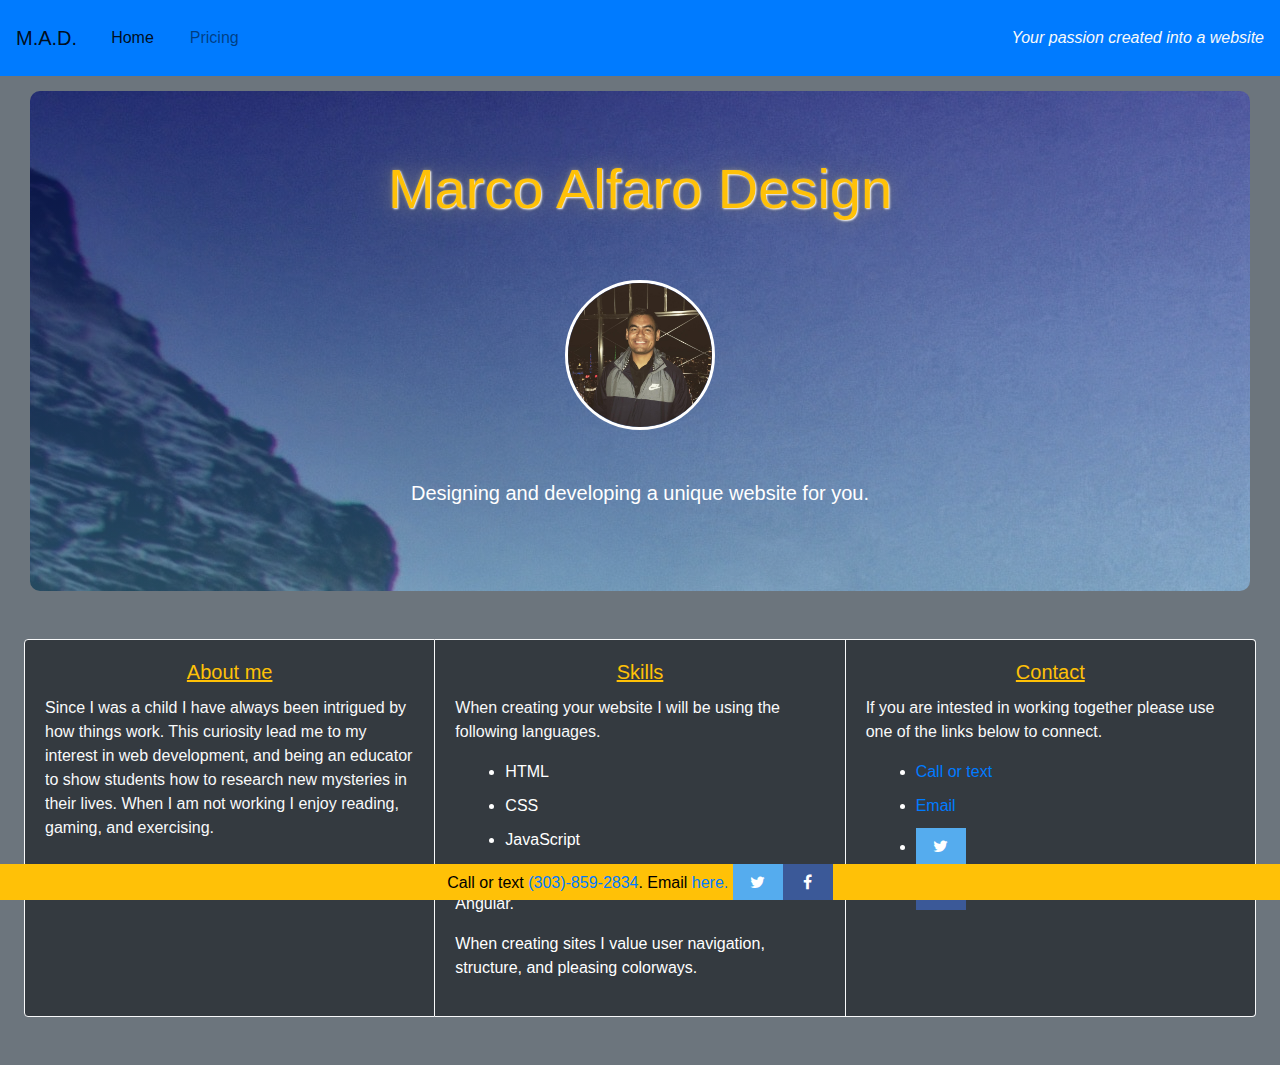
==== html/index.html @ 7e2ae641 "initial commit" ====
<!doctype html>
<html lang="en">

<head>
    <!-- Required meta tags -->
    <meta charset="utf-8">
    <meta name="viewport" content="width=device-width, initial-scale=1, shrink-to-fit=no">

    <!-- Bootstrap CSS -->
    <link rel="stylesheet" href="https://maxcdn.bootstrapcdn.com/bootstrap/4.0.0/css/bootstrap.min.css" integrity="sha384-Gn5384xqQ1aoWXA+058RXPxPg6fy4IWvTNh0E263XmFcJlSAwiGgFAW/dAiS6JXm"
        crossorigin="anonymous">
    <link rel="stylesheet" href="../styles.css">
    <link rel="stylesheet" href="https://cdnjs.cloudflare.com/ajax/libs/font-awesome/4.7.0/css/font-awesome.min.css">

    <title>Marco Alfaro Design</title>
</head>

<body class="bg-secondary text-white">

    <!-- Nav Bar -->
    <nav class="navbar navbar-expand-lg navbar-light bg-primary">
        <a class="navbar-brand" href="index.html">M.A.D.</a>
        <button class="navbar-toggler" type="button" data-toggle="collapse" data-target="#navbarText" aria-controls="navbarText"
            aria-expanded="false" aria-label="Toggle navigation">
            <span class="navbar-toggler-icon"></span>
        </button>
        <div class="collapse navbar-collapse" id="navbarText">
            <ul class="navbar-nav mr-auto">
                <li class="nav-item active">
                    <a class="nav-link" href="index.html">Home
                        <span class="sr-only">(current)</span>
                    </a>
                </li>
                <li class="nav-item">
                    <a class="nav-link" href="pricing.html">Pricing</a>
                </li>
            </ul>
            <span class="navbar-text text-light font-italic">
                Your passion created into a website
            </span>
        </div>
    </nav>

    <!-- Jumbotron -->
    <div class="jumbotron jumbotron-fluid">
        <div class="container text-center">
            <h1 class="display-4 text-warning text-shadow">Marco Alfaro Design</h1>
            <img src="../img/marco.jpg" alt="Picture of Marco Alfaro" class="profile-image">
            <p class="lead py-5">Designing and developing a unique website for you.</p>
            <!-- <hr class="my-4"> --> <!-- this is to make a line -->
        </div>
    </div>

    <!-- columns -->
    <div class="card-group py-5 px-4">
        <div class="card bg-dark border-light">
            <div class="card-body">
                <h5 class="card-title text-warning text-center"><u>About me</u></h5>
                <p class="card-text text-light">Since I was a child I have always been intrigued by how things work. This curiosity lead me to my interest in web development, and being an educator to show students how to research new mysteries in their lives. When I am not working I enjoy reading, gaming, and exercising.</p>
            </div>
        </div>
        <div class="card bg-dark border-light">
            <div class="card-body">
                <h5 class="card-title text-warning text-center"><u>Skills</u></h5>
                <p class="card-text text-light">When creating your website I will be using the following languages. <ul><li>HTML</li><li>CSS</li><li>JavaScript</li></ul> While also using tools such as Bootstrap and Angular.</p>
                <p>When creating sites I value user navigation, structure, and pleasing colorways. </p>
            </div>
        </div>
        <div class="card bg-dark border-light">
            <div class="card-body">
                <h5 class="card-title text-warning text-center"><u>Contact</u></h5>
                <p class="card-text text-light">If you are intested in working together please use one of the links below to connect. 
                <ul>
                    <li><a href="tel:+13038592834">Call or text</a></li>
                    <li><a href="mailto:marcogalfaro@gmail.com">Email</a></li>
                    <li><a href="https://twitter.com/marcogalfaro?lang=en" class="fa fa-twitter"></a></li>
                    <li><a href="https://www.facebook.com/MarcoAlfaroDesign/?modal=admin_todo_tour" class="fa fa-facebook"></a></li>
                </ul>
                </p>
            </div>
        </div>
    </div>




    <!-- footer -->
    <footer class="footer bg-warning">Call or text <a href="tel:+13038592834">(303)-859-2834</a>. Email<a href="mailto:marcogalfaro@gmail.com"> here. </a><a href="https://twitter.com/marcogalfaro?lang=en" class="fa fa-twitter"></a><a href="https://www.facebook.com/MarcoAlfaroDesign/?modal=admin_todo_tour" class="fa fa-facebook"></a></footer>
    

    <!-- Optional JavaScript -->
    <!-- jQuery first, then Popper.js, then Bootstrap JS -->
    <script src="https://code.jquery.com/jquery-3.2.1.slim.min.js" integrity="sha384-KJ3o2DKtIkvYIK3UENzmM7KCkRr/rE9/Qpg6aAZGJwFDMVNA/GpGFF93hXpG5KkN"
        crossorigin="anonymous"></script>
    <script src="https://cdnjs.cloudflare.com/ajax/libs/popper.js/1.12.9/umd/popper.min.js" integrity="sha384-ApNbgh9B+Y1QKtv3Rn7W3mgPxhU9K/ScQsAP7hUibX39j7fakFPskvXusvfa0b4Q"
        crossorigin="anonymous"></script>
    <script src="https://maxcdn.bootstrapcdn.com/bootstrap/4.0.0/js/bootstrap.min.js" integrity="sha384-JZR6Spejh4U02d8jOt6vLEHfe/JQGiRRSQQxSfFWpi1MquVdAyjUar5+76PVCmYl"
        crossorigin="anonymous"></script>
</body>

</html>
---- styles.css ----
.profile-image {
  margin-top: 50px;
  width: 150px;
  height: 150px;
  border-radius: 50%;
  border: 3px solid white;
  transition: all .5s;
}

.profile-image:hover {
  transform: scale(1.2) rotate(5deg);
}

.text-shadow {
    text-shadow: 1px 1px 2px white, 0 0 25px grey, 0 0 5px grey;
}

.jumbotron{
    margin:15px 30px 0px 30px;
    border-radius:10px;
    background:linear-gradient(rgba(0, 0, 250, 0.25), rgba(125, 250, 250, 0.45)),
    url(../img/mountains.jpg);
    background-repeat: no-repeat;
    background-attachment: fixed;
    color:white !important;
    height:500px;
}

.footer {
    position: fixed;
    left: 0;
    bottom: 0;
    width: 100%;
    background-color: white;
    color: black;
    text-align: center;
}

.image-style {
    margin-top: 50px;
    display: block;
    width: 400px;
    height: auto;
    border-radius: 55px 75px;
    transition: all .4s;
}

.image-style:hover {
    transform: scale(1.0) rotate(360deg);
}

ul li {
    margin: 10px;
}
.fa {
    padding: 10px;
    font-size: 30px;
    width: 50px;
    text-align: center;
    text-decoration: none;
}

/* Add a hover effect if you want */
.fa:hover {
    opacity: 0.7;
}

/* Set a specific color for each brand */

/* Facebook */
.fa-facebook {
    background: #3B5998;
    color: white;
}

/* Twitter */
.fa-twitter {
    background: #55ACEE;
    color: white;
}
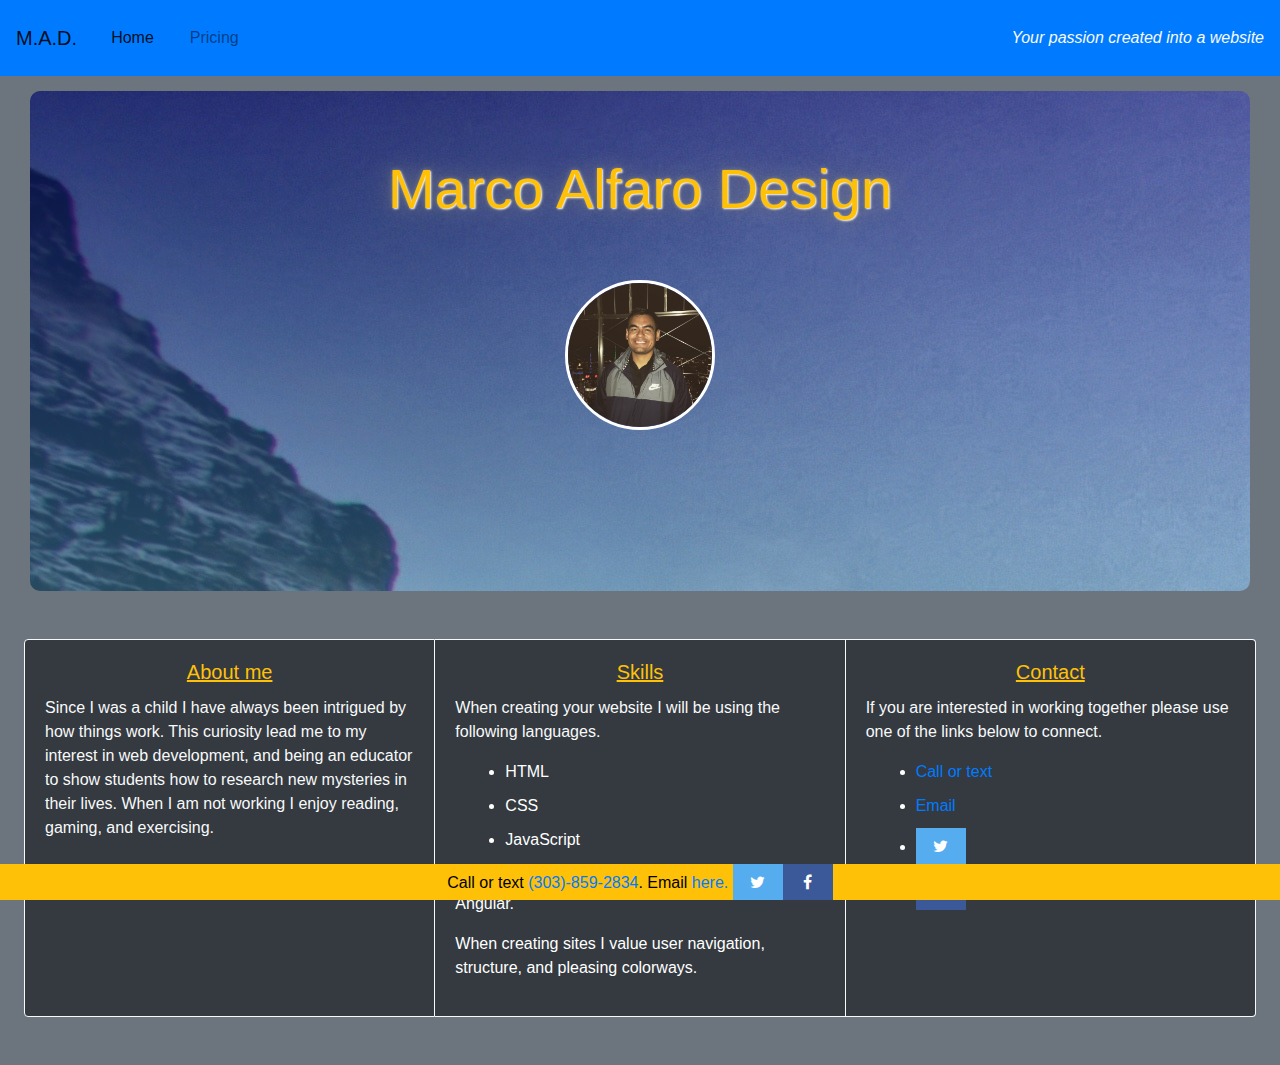
==== commit cd8bb606: "changes" ====
--- a/html/index.html
+++ b/html/index.html
@@ -46,7 +46,6 @@
         <div class="container text-center">
             <h1 class="display-4 text-warning text-shadow">Marco Alfaro Design</h1>
             <img src="../img/marco.jpg" alt="Picture of Marco Alfaro" class="profile-image">
-            <p class="lead py-5">Designing and developing a unique website for you.</p>
             <!-- <hr class="my-4"> --> <!-- this is to make a line -->
         </div>
     </div>
@@ -69,7 +68,7 @@
         <div class="card bg-dark border-light">
             <div class="card-body">
                 <h5 class="card-title text-warning text-center"><u>Contact</u></h5>
-                <p class="card-text text-light">If you are intested in working together please use one of the links below to connect. 
+                <p class="card-text text-light">If you are interested in working together please use one of the links below to connect. 
                 <ul>
                     <li><a href="tel:+13038592834">Call or text</a></li>
                     <li><a href="mailto:marcogalfaro@gmail.com">Email</a></li>
